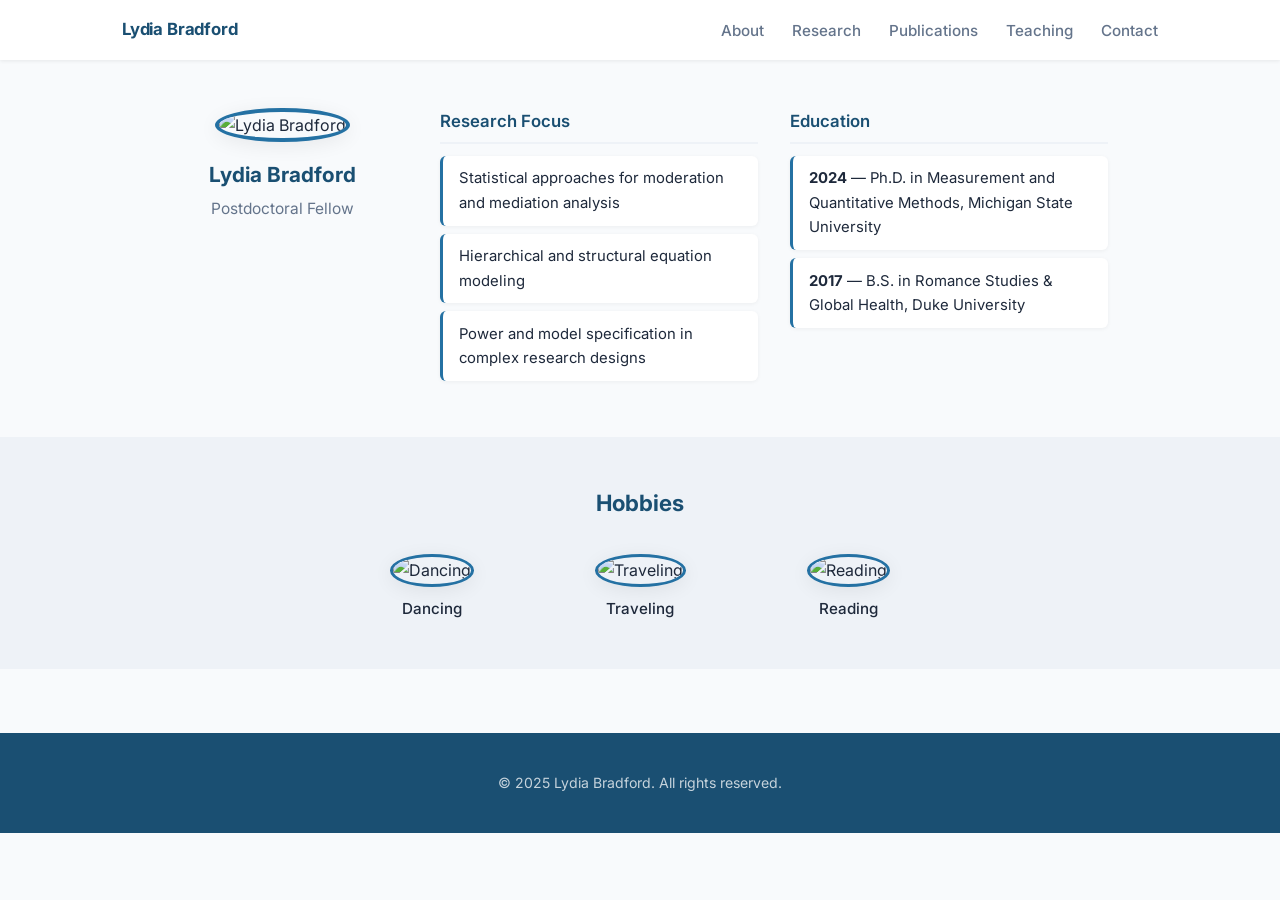
==== about.html @ a87c2de4 "Redesign website with modern styling and clean layout - Upgrade typography to Inter (Google Fonts) a" ====
<!DOCTYPE html>
<html lang="en">
<head>
    <meta charset="UTF-8">
    <meta name="viewport" content="width=device-width, initial-scale=1.0">
    <title>About Me - Lydia Bradford</title>
    <link rel="stylesheet" href="styles.css">
</head>
<body>
    <header>
        <nav>
            <a href="index.html" class="nav-brand">Lydia Bradford</a>
            <ul>
                <li><a href="about.html">About</a></li>
                <li><a href="research.html">Research</a></li>
                <li><a href="publications.html">Publications</a></li>
                <li><a href="teaching.html">Teaching</a></li>
                <li><a href="contact.html">Contact</a></li>
            </ul>
        </nav>
    </header>

    <section class="about-section">
        <div class="about-grid">
            <div class="profile-card">
                <img src="profile.jpg" alt="Lydia Bradford" class="profile-photo">
                <h2>Lydia Bradford</h2>
                <p>Postdoctoral Fellow</p>
            </div>

            <div class="info-columns">
                <div class="info-block">
                    <h3>Research Focus</h3>
                    <ul class="info-list">
                        <li>Statistical approaches for moderation and mediation analysis</li>
                        <li>Hierarchical and structural equation modeling</li>
                        <li>Power and model specification in complex research designs</li>
                    </ul>
                </div>
                <div class="info-block">
                    <h3>Education</h3>
                    <ul class="info-list">
                        <li><strong>2024</strong> — Ph.D. in Measurement and Quantitative Methods, Michigan State University</li>
                        <li><strong>2017</strong> — B.S. in Romance Studies &amp; Global Health, Duke University</li>
                    </ul>
                </div>
            </div>
        </div>
    </section>

    <section class="hobbies-section">
        <h2>Hobbies</h2>
        <div class="hobbies-grid">
            <div class="hobby">
                <img src="dancing.png" alt="Dancing">
                <p>Dancing</p>
            </div>
            <div class="hobby">
                <img src="traveling.png" alt="Traveling">
                <p>Traveling</p>
            </div>
            <div class="hobby">
                <img src="reading.png" alt="Reading">
                <p>Reading</p>
            </div>
        </div>
    </section>

    <footer>
        <p>© 2025 Lydia Bradford. All rights reserved.</p>
    </footer>
</body>
</html>
---- styles.css ----
@import url('https://fonts.googleapis.com/css2?family=Inter:wght@300;400;500;600;700&display=swap');

:root {
    --primary: #1a4f72;
    --primary-light: #2980b9;
    --accent: #2471a3;
    --bg: #f8fafc;
    --bg-alt: #eef2f7;
    --white: #ffffff;
    --text: #1e293b;
    --text-muted: #64748b;
    --border: #e2e8f0;
    --shadow: 0 4px 20px rgba(0, 0, 0, 0.07);
    --shadow-hover: 0 8px 30px rgba(0, 0, 0, 0.12);
    --radius: 12px;
    --transition: 0.2s ease;
}

* {
    box-sizing: border-box;
}

body {
    font-family: 'Inter', sans-serif;
    margin: 0;
    padding: 0;
    background: var(--bg);
    color: var(--text);
    line-height: 1.65;
}

/* ── Navigation ── */
header {
    background: var(--white);
    box-shadow: 0 1px 4px rgba(0, 0, 0, 0.08);
    position: sticky;
    top: 0;
    z-index: 1000;
}

nav {
    max-width: 1100px;
    margin: 0 auto;
    display: flex;
    align-items: center;
    justify-content: space-between;
    padding: 1rem 2rem;
}

.nav-brand {
    font-weight: 700;
    font-size: 1.05rem;
    color: var(--primary);
    text-decoration: none;
    letter-spacing: -0.01em;
    white-space: nowrap;
}

nav ul {
    list-style: none;
    display: flex;
    gap: 1.75rem;
    padding: 0;
    margin: 0;
}

nav ul li a {
    text-decoration: none;
    color: var(--text-muted);
    font-weight: 500;
    font-size: 0.95rem;
    transition: color var(--transition);
}

nav ul li a:hover,
nav ul li a.active {
    color: var(--primary);
}

/* ── Hero ── */
.hero {
    background: linear-gradient(135deg, #1a4f72 0%, #2e86c1 100%);
    padding: 5rem 2rem;
    color: var(--white);
}

.hero-content {
    display: flex;
    align-items: center;
    gap: 2.5rem;
    max-width: 860px;
    margin: 0 auto;
}

.profile-photo {
    width: 175px;
    height: 175px;
    border-radius: 50%;
    border: 4px solid rgba(255, 255, 255, 0.75);
    box-shadow: 0 8px 30px rgba(0, 0, 0, 0.25);
    object-fit: cover;
    flex-shrink: 0;
}

.hero-text h1 {
    margin: 0 0 0.4rem;
    font-size: 2.4rem;
    font-weight: 700;
    letter-spacing: -0.02em;
}

.hero-text h1 a {
    color: var(--white);
    text-decoration: none;
    border-bottom: 2px solid rgba(255, 255, 255, 0.35);
    padding-bottom: 2px;
    transition: border-color var(--transition);
}

.hero-text h1 a:hover {
    border-color: var(--white);
}

.hero-text p {
    margin: 0;
    font-size: 1.1rem;
    opacity: 0.88;
}

.hero-text p a {
    color: var(--white);
    text-decoration: underline;
    text-underline-offset: 2px;
}

/* ── Home: 3-panel grid ── */
.content-grid {
    display: grid;
    grid-template-columns: repeat(auto-fit, minmax(280px, 1fr));
    gap: 1.5rem;
    padding: 3rem 2rem;
    max-width: 1100px;
    margin: 0 auto;
}

.content-panel {
    background: var(--white);
    border-radius: var(--radius);
    padding: 2rem;
    box-shadow: var(--shadow);
    transition: transform var(--transition), box-shadow var(--transition);
    text-align: left;
}

.content-panel:hover {
    transform: translateY(-3px);
    box-shadow: var(--shadow-hover);
}

.content-panel h2 {
    margin: 0 0 0.85rem;
    color: var(--primary);
    font-size: 1.15rem;
    font-weight: 600;
}

.content-panel h2 a {
    color: inherit;
    text-decoration: none;
}

.content-panel h2 a:hover {
    color: var(--primary-light);
}

.content-panel p {
    margin: 0;
    color: var(--text-muted);
    font-size: 0.95rem;
}

.content-panel ul {
    margin: 0;
    padding-left: 1.2rem;
}

.content-panel ul li {
    color: var(--text-muted);
    font-size: 0.95rem;
    margin-bottom: 0.4rem;
}

/* ── Inner pages: shared content wrapper ── */
.content {
    max-width: 860px;
    margin: 3rem auto;
    padding: 0 2rem;
}

.page-title {
    color: var(--primary);
    font-size: 2rem;
    font-weight: 700;
    margin: 0 0 2rem;
    padding-bottom: 0.75rem;
    border-bottom: 3px solid var(--bg-alt);
    letter-spacing: -0.02em;
}

/* ── Research cards ── */
.research-card {
    background: var(--white);
    border-radius: var(--radius);
    padding: 1.75rem 2rem;
    box-shadow: var(--shadow);
    margin-bottom: 1.5rem;
    border-left: 4px solid var(--accent);
    transition: box-shadow var(--transition);
}

.research-card:hover {
    box-shadow: var(--shadow-hover);
}

.research-card h2 {
    margin: 0 0 0.75rem;
    color: var(--primary);
    font-size: 1.2rem;
    font-weight: 600;
}

.research-card p {
    margin: 0;
    color: var(--text-muted);
    font-size: 0.97rem;
}

/* ── Teaching ── */
.section-heading {
    color: var(--primary);
    font-size: 1.3rem;
    font-weight: 600;
    margin: 2.5rem 0 1rem;
}

.section-heading:first-of-type {
    margin-top: 0;
}

.course-list {
    list-style: none;
    padding: 0;
    margin: 0;
}

.course-list li {
    background: var(--white);
    border-radius: 8px;
    padding: 0.9rem 1.25rem;
    margin-bottom: 0.6rem;
    box-shadow: 0 2px 8px rgba(0, 0, 0, 0.05);
    border-left: 3px solid var(--accent);
    color: var(--text);
    font-size: 0.97rem;
}

.empty-state {
    color: var(--text-muted);
    font-style: italic;
    font-size: 0.95rem;
    padding: 0.5rem 0;
}

/* ── Publications ── */
.publication-item {
    background: var(--white);
    border-radius: 8px;
    padding: 1.25rem 1.5rem;
    margin-bottom: 1rem;
    box-shadow: 0 2px 8px rgba(0, 0, 0, 0.05);
    border-left: 3px solid var(--accent);
}

/* ── Contact ── */
.contact-list {
    list-style: none;
    padding: 0;
    margin: 0;
}

.contact-list li {
    display: flex;
    align-items: center;
    gap: 1rem;
    background: var(--white);
    border-radius: var(--radius);
    padding: 1.25rem 1.5rem;
    margin-bottom: 1rem;
    box-shadow: var(--shadow);
    font-size: 1rem;
}

.contact-label {
    font-weight: 600;
    color: var(--primary);
    min-width: 75px;
}

.contact-list a {
    color: var(--accent);
    text-decoration: none;
    font-weight: 500;
    transition: color var(--transition);
}

.contact-list a:hover {
    color: var(--primary);
    text-decoration: underline;
}

/* ── About page ── */
.about-section {
    max-width: 1000px;
    margin: 3rem auto;
    padding: 0 2rem;
}

.about-grid {
    display: grid;
    grid-template-columns: 220px 1fr;
    gap: 3rem;
    align-items: start;
}

.profile-card {
    text-align: center;
}

.profile-card .profile-photo {
    width: 160px;
    height: 160px;
    border: 4px solid var(--accent);
    box-shadow: var(--shadow);
}

.profile-card h2 {
    margin: 1rem 0 0.25rem;
    color: var(--primary);
    font-size: 1.3rem;
}

.profile-card p {
    margin: 0;
    color: var(--text-muted);
    font-size: 0.97rem;
}

.info-columns {
    display: grid;
    grid-template-columns: 1fr 1fr;
    gap: 2rem;
}

.info-block h3 {
    color: var(--primary);
    font-size: 1.05rem;
    font-weight: 600;
    margin: 0 0 0.75rem;
    padding-bottom: 0.4rem;
    border-bottom: 2px solid var(--bg-alt);
}

.info-list {
    list-style: none;
    padding: 0;
    margin: 0;
}

.info-list li {
    background: var(--white);
    padding: 0.65rem 1rem;
    margin-bottom: 0.5rem;
    border-radius: 6px;
    border-left: 3px solid var(--accent);
    box-shadow: 0 1px 4px rgba(0, 0, 0, 0.05);
    font-size: 0.93rem;
    color: var(--text);
}

/* ── Hobbies section ── */
.hobbies-section {
    background: var(--bg-alt);
    padding: 3rem 2rem;
    margin-top: 3rem;
}

.hobbies-section h2 {
    text-align: center;
    color: var(--primary);
    font-size: 1.4rem;
    margin: 0 0 2rem;
}

.hobbies-grid {
    display: grid;
    grid-template-columns: repeat(auto-fit, minmax(140px, 1fr));
    gap: 1.5rem;
    max-width: 600px;
    margin: 0 auto;
    justify-items: center;
}

.hobby {
    text-align: center;
}

.hobby img {
    width: 110px;
    height: 110px;
    border-radius: 50%;
    border: 3px solid var(--accent);
    box-shadow: var(--shadow);
    object-fit: cover;
    transition: transform var(--transition), box-shadow var(--transition);
}

.hobby img:hover {
    transform: scale(1.05);
    box-shadow: var(--shadow-hover);
}

.hobby p {
    margin: 0.6rem 0 0;
    font-size: 0.95rem;
    font-weight: 500;
    color: var(--text);
}

/* ── Footer ── */
footer {
    background: var(--primary);
    color: rgba(255, 255, 255, 0.75);
    text-align: center;
    padding: 1.5rem 0;
    margin-top: 4rem;
    font-size: 0.88rem;
}

/* ── Responsive ── */
@media (max-width: 768px) {
    nav {
        flex-direction: column;
        gap: 0.75rem;
        padding: 1rem;
    }

    nav ul {
        flex-wrap: wrap;
        justify-content: center;
        gap: 1rem;
    }

    .hero {
        padding: 3rem 1.5rem;
    }

    .hero-content {
        flex-direction: column;
        text-align: center;
        gap: 1.5rem;
    }

    .hero-text h1 {
        font-size: 1.9rem;
    }

    .about-grid {
        grid-template-columns: 1fr;
    }

    .info-columns {
        grid-template-columns: 1fr;
    }

    .content-grid {
        padding: 2rem 1rem;
    }

    .content {
        padding: 0 1rem;
        margin: 2rem auto;
    }
}
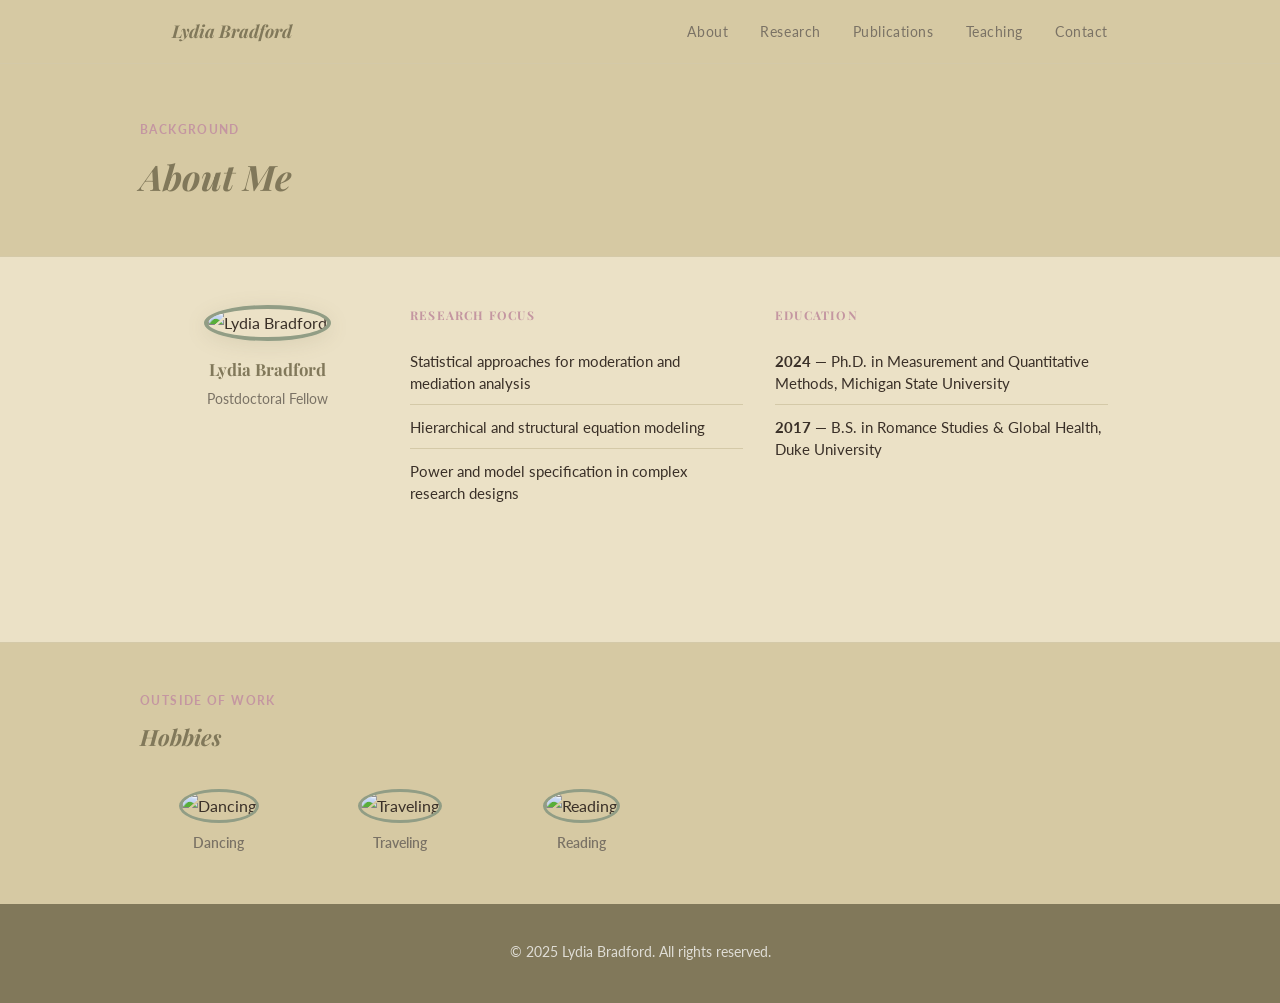
==== commit e2f796f7: "Update palette and style to vintage romantic aesthetic - Apply Dusty Rose, Muted Sage, Lavender Purp" ====
--- a/about.html
+++ b/about.html
@@ -3,7 +3,7 @@
 <head>
     <meta charset="UTF-8">
     <meta name="viewport" content="width=device-width, initial-scale=1.0">
-    <title>About Me - Lydia Bradford</title>
+    <title>About - Lydia Bradford</title>
     <link rel="stylesheet" href="styles.css">
 </head>
 <body>
@@ -20,14 +20,20 @@
         </nav>
     </header>
 
-    <section class="about-section">
+    <div class="page-hero">
+        <div class="page-hero-inner">
+            <p class="section-label">Background</p>
+            <h1 class="page-title">About Me</h1>
+        </div>
+    </div>
+
+    <div class="page">
         <div class="about-grid">
             <div class="profile-card">
-                <img src="profile.jpg" alt="Lydia Bradford" class="profile-photo">
+                <img src="profile.jpg" alt="Lydia Bradford">
                 <h2>Lydia Bradford</h2>
                 <p>Postdoctoral Fellow</p>
             </div>
-
             <div class="info-columns">
                 <div class="info-block">
                     <h3>Research Focus</h3>
@@ -46,22 +52,25 @@
                 </div>
             </div>
         </div>
-    </section>
+    </div>
 
     <section class="hobbies-section">
-        <h2>Hobbies</h2>
-        <div class="hobbies-grid">
-            <div class="hobby">
-                <img src="dancing.png" alt="Dancing">
-                <p>Dancing</p>
-            </div>
-            <div class="hobby">
-                <img src="traveling.png" alt="Traveling">
-                <p>Traveling</p>
-            </div>
-            <div class="hobby">
-                <img src="reading.png" alt="Reading">
-                <p>Reading</p>
+        <div class="hobbies-inner">
+            <p class="section-label">Outside of Work</p>
+            <h2>Hobbies</h2>
+            <div class="hobbies-grid">
+                <div class="hobby">
+                    <img src="dancing.png" alt="Dancing">
+                    <p>Dancing</p>
+                </div>
+                <div class="hobby">
+                    <img src="traveling.png" alt="Traveling">
+                    <p>Traveling</p>
+                </div>
+                <div class="hobby">
+                    <img src="reading.png" alt="Reading">
+                    <p>Reading</p>
+                </div>
             </div>
         </div>
     </section>
--- a/styles.css
+++ b/styles.css
@@ -1,19 +1,18 @@
-@import url('https://fonts.googleapis.com/css2?family=Inter:wght@300;400;500;600;700&display=swap');
+@import url('https://fonts.googleapis.com/css2?family=Playfair+Display:ital,wght@0,400;0,600;0,700;1,400&family=Lato:wght@300;400;700&display=swap');
 
 :root {
-    --primary: #1a4f72;
-    --primary-light: #2980b9;
-    --accent: #2471a3;
-    --bg: #f8fafc;
-    --bg-alt: #eef2f7;
-    --white: #ffffff;
-    --text: #1e293b;
-    --text-muted: #64748b;
-    --border: #e2e8f0;
-    --shadow: 0 4px 20px rgba(0, 0, 0, 0.07);
-    --shadow-hover: 0 8px 30px rgba(0, 0, 0, 0.12);
-    --radius: 12px;
-    --transition: 0.2s ease;
+    --primary: #8E88A3;       /* Lavender Purple */
+    --primary-dark: #81785A;  /* Antique Bronze */
+    --primary-light: #C496A1; /* Dusty Rose */
+    --accent-bg: #EBE1C6;     /* Vintage Cream */
+    --accent-mid: #919D85;    /* Muted Sage */
+    --white: #fdfaf4;
+    --bg: #EBE1C6;
+    --text: #3a3028;
+    --text-muted: #7a7265;
+    --border: #d4c9a8;
+    --max-width: 1000px;
+    --transition: 0.18s ease;
 }
 
 * {
@@ -21,25 +20,31 @@
 }
 
 body {
-    font-family: 'Inter', sans-serif;
+    font-family: 'Lato', sans-serif;
     margin: 0;
     padding: 0;
     background: var(--bg);
     color: var(--text);
-    line-height: 1.65;
+    line-height: 1.75;
+    font-size: 1rem;
+}
+
+/* ── Headings use serif ── */
+h1, h2, h3, .nav-brand, .page-title, .section-title, .hero-text h1 {
+    font-family: 'Playfair Display', Georgia, serif;
 }
 
 /* ── Navigation ── */
 header {
-    background: var(--white);
-    box-shadow: 0 1px 4px rgba(0, 0, 0, 0.08);
+    background: #d6c9a3;
+    border-bottom: 1px solid var(--border);
     position: sticky;
     top: 0;
     z-index: 1000;
 }
 
 nav {
-    max-width: 1100px;
+    max-width: var(--max-width);
     margin: 0 auto;
     display: flex;
     align-items: center;
@@ -48,18 +53,18 @@
 }
 
 .nav-brand {
-    font-weight: 700;
-    font-size: 1.05rem;
-    color: var(--primary);
+    font-family: 'Playfair Display', Georgia, serif;
+    font-weight: 700;
+    font-size: 1.1rem;
+    color: var(--primary-dark);
     text-decoration: none;
-    letter-spacing: -0.01em;
-    white-space: nowrap;
+    font-style: italic;
 }
 
 nav ul {
     list-style: none;
     display: flex;
-    gap: 1.75rem;
+    gap: 2rem;
     padding: 0;
     margin: 0;
 }
@@ -67,186 +72,223 @@
 nav ul li a {
     text-decoration: none;
     color: var(--text-muted);
-    font-weight: 500;
-    font-size: 0.95rem;
+    font-size: 0.88rem;
+    font-weight: 400;
+    letter-spacing: 0.04em;
     transition: color var(--transition);
 }
 
-nav ul li a:hover,
-nav ul li a.active {
-    color: var(--primary);
+nav ul li a:hover {
+    color: var(--primary-dark);
 }
 
 /* ── Hero ── */
 .hero {
-    background: linear-gradient(135deg, #1a4f72 0%, #2e86c1 100%);
+    background: #d6c9a3;
+    border-bottom: 1px solid var(--border);
     padding: 5rem 2rem;
-    color: var(--white);
-}
-
-.hero-content {
+}
+
+.hero-inner {
+    max-width: var(--max-width);
+    margin: 0 auto;
     display: flex;
     align-items: center;
-    gap: 2.5rem;
-    max-width: 860px;
+    justify-content: space-between;
+    gap: 3rem;
+}
+
+.hero-text {
+    flex: 1;
+}
+
+.hero-text h1 {
+    font-size: 3rem;
+    font-weight: 700;
+    font-style: italic;
+    color: var(--primary-dark);
+    margin: 0 0 0.5rem;
+    letter-spacing: 0;
+    line-height: 1.2;
+}
+
+.hero-text .tagline {
+    font-size: 1rem;
+    color: var(--primary);
+    font-weight: 400;
+    letter-spacing: 0.08em;
+    text-transform: uppercase;
+    margin: 0 0 0.5rem;
+}
+
+.hero-text .affiliation {
+    font-size: 0.95rem;
+    color: var(--text-muted);
+    margin: 0 0 2rem;
+}
+
+.hero-text .affiliation a {
+    color: var(--primary);
+    text-decoration: none;
+    font-weight: 500;
+}
+
+.hero-text .affiliation a:hover {
+    text-decoration: underline;
+}
+
+.hero-links {
+    display: flex;
+    gap: 0.75rem;
+    flex-wrap: wrap;
+}
+
+.hero-links a {
+    text-decoration: none;
+    font-size: 0.9rem;
+    font-weight: 600;
+    padding: 0.5rem 1.2rem;
+    border-radius: 25px;
+    transition: background var(--transition), color var(--transition), border-color var(--transition);
+}
+
+.hero-links a.btn-primary {
+    background: #C496A1;
+    color: var(--white);
+    border: 2px solid #C496A1;
+}
+
+.hero-links a.btn-primary:hover {
+    background: #b08090;
+    border-color: #b08090;
+}
+
+.hero-links a.btn-outline {
+    background: transparent;
+    color: #81785A;
+    border: 2px solid #919D85;
+}
+
+.hero-links a.btn-outline:hover {
+    background: #919D85;
+    color: var(--white);
+    border-color: #919D85;
+}
+
+.hero-photo {
+    flex-shrink: 0;
+}
+
+.hero-photo img {
+    width: 220px;
+    height: 220px;
+    border-radius: 50%;
+    object-fit: cover;
+    border: 5px solid var(--white);
+    box-shadow: 0 8px 40px rgba(129, 120, 90, 0.2);
+}
+
+/* ── Page sections ── */
+.section {
+    max-width: var(--max-width);
     margin: 0 auto;
-}
-
-.profile-photo {
-    width: 175px;
-    height: 175px;
-    border-radius: 50%;
-    border: 4px solid rgba(255, 255, 255, 0.75);
-    box-shadow: 0 8px 30px rgba(0, 0, 0, 0.25);
-    object-fit: cover;
-    flex-shrink: 0;
-}
-
-.hero-text h1 {
+    padding: 4rem 2rem;
+}
+
+.section + .section {
+    border-top: 1px solid var(--border);
+    padding-top: 3.5rem;
+}
+
+.section-label {
+    font-family: 'Lato', sans-serif;
+    font-size: 0.72rem;
+    font-weight: 700;
+    text-transform: uppercase;
+    letter-spacing: 0.12em;
+    color: var(--primary-light);
     margin: 0 0 0.4rem;
-    font-size: 2.4rem;
-    font-weight: 700;
-    letter-spacing: -0.02em;
-}
-
-.hero-text h1 a {
-    color: var(--white);
-    text-decoration: none;
-    border-bottom: 2px solid rgba(255, 255, 255, 0.35);
-    padding-bottom: 2px;
-    transition: border-color var(--transition);
-}
-
-.hero-text h1 a:hover {
-    border-color: var(--white);
-}
-
-.hero-text p {
-    margin: 0;
+}
+
+.section-title {
+    font-family: 'Playfair Display', Georgia, serif;
+    font-size: 1.6rem;
+    font-weight: 700;
+    font-style: italic;
+    color: var(--primary-dark);
+    margin: 0 0 1.25rem;
+    letter-spacing: 0;
+}
+
+/* ── Inner page wrapper ── */
+.page-hero {
+    background: #d6c9a3;
+    border-bottom: 1px solid var(--border);
+    padding: 3.5rem 2rem 3rem;
+}
+
+.page-hero-inner {
+    max-width: var(--max-width);
+    margin: 0 auto;
+}
+
+.page-title {
+    font-family: 'Playfair Display', Georgia, serif;
+    font-size: 2.2rem;
+    font-weight: 700;
+    font-style: italic;
+    color: var(--primary-dark);
+    margin: 0;
+    letter-spacing: 0;
+}
+
+.page {
+    max-width: var(--max-width);
+    margin: 0 auto;
+    padding: 3rem 2rem 5rem;
+    background: var(--bg);
+}
+
+/* ── Research cards ── */
+.research-card {
+    padding: 1.75rem 0;
+    border-bottom: 1px solid var(--border);
+}
+
+.research-card:last-child {
+    border-bottom: none;
+}
+
+.research-card h2 {
+    font-family: 'Playfair Display', Georgia, serif;
+    margin: 0 0 0.5rem;
+    color: var(--primary-dark);
     font-size: 1.1rem;
-    opacity: 0.88;
-}
-
-.hero-text p a {
-    color: var(--white);
-    text-decoration: underline;
-    text-underline-offset: 2px;
-}
-
-/* ── Home: 3-panel grid ── */
-.content-grid {
-    display: grid;
-    grid-template-columns: repeat(auto-fit, minmax(280px, 1fr));
-    gap: 1.5rem;
-    padding: 3rem 2rem;
-    max-width: 1100px;
-    margin: 0 auto;
-}
-
-.content-panel {
-    background: var(--white);
-    border-radius: var(--radius);
-    padding: 2rem;
-    box-shadow: var(--shadow);
-    transition: transform var(--transition), box-shadow var(--transition);
-    text-align: left;
-}
-
-.content-panel:hover {
-    transform: translateY(-3px);
-    box-shadow: var(--shadow-hover);
-}
-
-.content-panel h2 {
-    margin: 0 0 0.85rem;
-    color: var(--primary);
-    font-size: 1.15rem;
     font-weight: 600;
-}
-
-.content-panel h2 a {
-    color: inherit;
-    text-decoration: none;
-}
-
-.content-panel h2 a:hover {
-    color: var(--primary-light);
-}
-
-.content-panel p {
+    font-style: italic;
+}
+
+.research-card p {
     margin: 0;
     color: var(--text-muted);
     font-size: 0.95rem;
 }
 
-.content-panel ul {
-    margin: 0;
-    padding-left: 1.2rem;
-}
-
-.content-panel ul li {
-    color: var(--text-muted);
-    font-size: 0.95rem;
-    margin-bottom: 0.4rem;
-}
-
-/* ── Inner pages: shared content wrapper ── */
-.content {
-    max-width: 860px;
-    margin: 3rem auto;
-    padding: 0 2rem;
-}
-
-.page-title {
-    color: var(--primary);
-    font-size: 2rem;
-    font-weight: 700;
-    margin: 0 0 2rem;
-    padding-bottom: 0.75rem;
-    border-bottom: 3px solid var(--bg-alt);
-    letter-spacing: -0.02em;
-}
-
-/* ── Research cards ── */
-.research-card {
-    background: var(--white);
-    border-radius: var(--radius);
-    padding: 1.75rem 2rem;
-    box-shadow: var(--shadow);
-    margin-bottom: 1.5rem;
-    border-left: 4px solid var(--accent);
-    transition: box-shadow var(--transition);
-}
-
-.research-card:hover {
-    box-shadow: var(--shadow-hover);
-}
-
-.research-card h2 {
-    margin: 0 0 0.75rem;
-    color: var(--primary);
-    font-size: 1.2rem;
-    font-weight: 600;
-}
-
-.research-card p {
-    margin: 0;
-    color: var(--text-muted);
-    font-size: 0.97rem;
-}
-
-/* ── Teaching ── */
+/* ── Section headings (inner pages) ── */
 .section-heading {
-    color: var(--primary);
-    font-size: 1.3rem;
-    font-weight: 600;
-    margin: 2.5rem 0 1rem;
+    font-size: 0.75rem;
+    font-weight: 700;
+    text-transform: uppercase;
+    letter-spacing: 0.1em;
+    color: var(--primary-light);
+    margin: 2.5rem 0 0.75rem;
 }
 
 .section-heading:first-of-type {
     margin-top: 0;
 }
 
+/* ── Course list ── */
 .course-list {
     list-style: none;
     padding: 0;
@@ -254,31 +296,20 @@
 }
 
 .course-list li {
-    background: var(--white);
-    border-radius: 8px;
-    padding: 0.9rem 1.25rem;
-    margin-bottom: 0.6rem;
-    box-shadow: 0 2px 8px rgba(0, 0, 0, 0.05);
-    border-left: 3px solid var(--accent);
+    padding: 0.75rem 0;
+    border-bottom: 1px solid var(--border);
+    font-size: 0.97rem;
     color: var(--text);
-    font-size: 0.97rem;
+}
+
+.course-list li:last-child {
+    border-bottom: none;
 }
 
 .empty-state {
     color: var(--text-muted);
     font-style: italic;
     font-size: 0.95rem;
-    padding: 0.5rem 0;
-}
-
-/* ── Publications ── */
-.publication-item {
-    background: var(--white);
-    border-radius: 8px;
-    padding: 1.25rem 1.5rem;
-    margin-bottom: 1rem;
-    box-shadow: 0 2px 8px rgba(0, 0, 0, 0.05);
-    border-left: 3px solid var(--accent);
 }
 
 /* ── Contact ── */
@@ -292,67 +323,67 @@
     display: flex;
     align-items: center;
     gap: 1rem;
-    background: var(--white);
-    border-radius: var(--radius);
-    padding: 1.25rem 1.5rem;
-    margin-bottom: 1rem;
-    box-shadow: var(--shadow);
-    font-size: 1rem;
+    padding: 1rem 0;
+    border-bottom: 1px solid var(--border);
+    font-size: 0.97rem;
+}
+
+.contact-list li:last-child {
+    border-bottom: none;
 }
 
 .contact-label {
-    font-weight: 600;
+    font-weight: 700;
     color: var(--primary);
-    min-width: 75px;
+    min-width: 85px;
+    font-size: 0.8rem;
+    text-transform: uppercase;
+    letter-spacing: 0.07em;
 }
 
 .contact-list a {
-    color: var(--accent);
+    color: var(--primary);
     text-decoration: none;
     font-weight: 500;
-    transition: color var(--transition);
 }
 
 .contact-list a:hover {
-    color: var(--primary);
     text-decoration: underline;
 }
 
 /* ── About page ── */
-.about-section {
-    max-width: 1000px;
-    margin: 3rem auto;
-    padding: 0 2rem;
-}
-
 .about-grid {
     display: grid;
-    grid-template-columns: 220px 1fr;
+    grid-template-columns: 190px 1fr;
     gap: 3rem;
     align-items: start;
+    margin-bottom: 3rem;
 }
 
 .profile-card {
     text-align: center;
 }
 
-.profile-card .profile-photo {
-    width: 160px;
-    height: 160px;
-    border: 4px solid var(--accent);
-    box-shadow: var(--shadow);
+.profile-card img {
+    width: 155px;
+    height: 155px;
+    border-radius: 50%;
+    object-fit: cover;
+    border: 4px solid var(--accent-mid);
+    box-shadow: 0 4px 20px rgba(129, 120, 90, 0.15);
 }
 
 .profile-card h2 {
-    margin: 1rem 0 0.25rem;
-    color: var(--primary);
-    font-size: 1.3rem;
+    margin: 0.85rem 0 0.2rem;
+    color: var(--primary-dark);
+    font-size: 1.05rem;
+    font-weight: 700;
 }
 
 .profile-card p {
     margin: 0;
     color: var(--text-muted);
-    font-size: 0.97rem;
+    font-size: 0.88rem;
 }
 
 .info-columns {
@@ -362,12 +393,12 @@
 }
 
 .info-block h3 {
-    color: var(--primary);
-    font-size: 1.05rem;
-    font-weight: 600;
-    margin: 0 0 0.75rem;
-    padding-bottom: 0.4rem;
-    border-bottom: 2px solid var(--bg-alt);
+    font-size: 0.75rem;
+    font-weight: 700;
+    text-transform: uppercase;
+    letter-spacing: 0.1em;
+    color: var(--primary-light);
+    margin: 0 0 0.85rem;
 }
 
 .info-list {
@@ -377,36 +408,47 @@
 }
 
 .info-list li {
-    background: var(--white);
-    padding: 0.65rem 1rem;
-    margin-bottom: 0.5rem;
-    border-radius: 6px;
-    border-left: 3px solid var(--accent);
-    box-shadow: 0 1px 4px rgba(0, 0, 0, 0.05);
-    font-size: 0.93rem;
+    padding: 0.65rem 0;
+    border-bottom: 1px solid var(--border);
+    font-size: 0.92rem;
     color: var(--text);
-}
-
-/* ── Hobbies section ── */
+    line-height: 1.5;
+}
+
+.info-list li:last-child {
+    border-bottom: none;
+}
+
+/* ── Hobbies ── */
 .hobbies-section {
-    background: var(--bg-alt);
+    background: #d6c9a3;
     padding: 3rem 2rem;
-    margin-top: 3rem;
+    border-top: 1px solid var(--border);
+}
+
+.hobbies-inner {
+    max-width: var(--max-width);
+    margin: 0 auto;
+}
+
+.hobbies-section .section-label {
+    margin-bottom: 0.4rem;
 }
 
 .hobbies-section h2 {
-    text-align: center;
-    color: var(--primary);
+    font-family: 'Playfair Display', Georgia, serif;
     font-size: 1.4rem;
+    font-weight: 700;
+    font-style: italic;
+    color: var(--primary-dark);
     margin: 0 0 2rem;
 }
 
 .hobbies-grid {
     display: grid;
-    grid-template-columns: repeat(auto-fit, minmax(140px, 1fr));
+    grid-template-columns: repeat(auto-fit, minmax(130px, 1fr));
     gap: 1.5rem;
-    max-width: 600px;
-    margin: 0 auto;
+    max-width: 520px;
     justify-items: center;
 }
 
@@ -415,63 +457,89 @@
 }
 
 .hobby img {
-    width: 110px;
-    height: 110px;
+    width: 100px;
+    height: 100px;
     border-radius: 50%;
-    border: 3px solid var(--accent);
-    box-shadow: var(--shadow);
     object-fit: cover;
-    transition: transform var(--transition), box-shadow var(--transition);
+    border: 3px solid var(--accent-mid);
+    transition: border-color var(--transition), box-shadow var(--transition);
 }
 
 .hobby img:hover {
-    transform: scale(1.05);
-    box-shadow: var(--shadow-hover);
+    border-color: var(--primary-light);
+    box-shadow: 0 4px 16px rgba(145, 157, 133, 0.3);
 }
 
 .hobby p {
-    margin: 0.6rem 0 0;
-    font-size: 0.95rem;
-    font-weight: 500;
+    margin: 0.5rem 0 0;
+    font-size: 0.88rem;
+    font-weight: 600;
+    color: var(--text-muted);
+}
+
+/* ── Home research list ── */
+.research-list {
+    list-style: none;
+    padding: 0;
+    margin: 0;
+}
+
+.research-list li {
+    padding: 0.65rem 0;
+    border-bottom: 1px solid var(--border);
+    font-size: 0.97rem;
     color: var(--text);
+}
+
+.research-list li:last-child {
+    border-bottom: none;
 }
 
 /* ── Footer ── */
 footer {
-    background: var(--primary);
+    background: #81785A;
     color: rgba(255, 255, 255, 0.75);
     text-align: center;
     padding: 1.5rem 0;
-    margin-top: 4rem;
-    font-size: 0.88rem;
+    font-size: 0.85rem;
 }
 
 /* ── Responsive ── */
-@media (max-width: 768px) {
+@media (max-width: 720px) {
     nav {
         flex-direction: column;
-        gap: 0.75rem;
-        padding: 1rem;
+        gap: 0.6rem;
+        padding: 0.85rem 1rem;
     }
 
     nav ul {
         flex-wrap: wrap;
         justify-content: center;
-        gap: 1rem;
+        gap: 0.6rem 1.2rem;
     }
 
     .hero {
-        padding: 3rem 1.5rem;
-    }
-
-    .hero-content {
-        flex-direction: column;
+        padding: 3rem 1.25rem;
+    }
+
+    .hero-inner {
+        flex-direction: column-reverse;
+        align-items: center;
         text-align: center;
-        gap: 1.5rem;
+        gap: 2rem;
     }
 
     .hero-text h1 {
-        font-size: 1.9rem;
+        font-size: 2.2rem;
+    }
+
+    .hero-links {
+        justify-content: center;
+    }
+
+    .hero-photo img {
+        width: 160px;
+        height: 160px;
     }
 
     .about-grid {
@@ -482,12 +550,14 @@
         grid-template-columns: 1fr;
     }
 
-    .content-grid {
-        padding: 2rem 1rem;
-    }
-
-    .content {
-        padding: 0 1rem;
-        margin: 2rem auto;
-    }
-}
+    .section,
+    .page {
+        padding-left: 1.25rem;
+        padding-right: 1.25rem;
+    }
+
+    .page-hero {
+        padding-left: 1.25rem;
+        padding-right: 1.25rem;
+    }
+}
